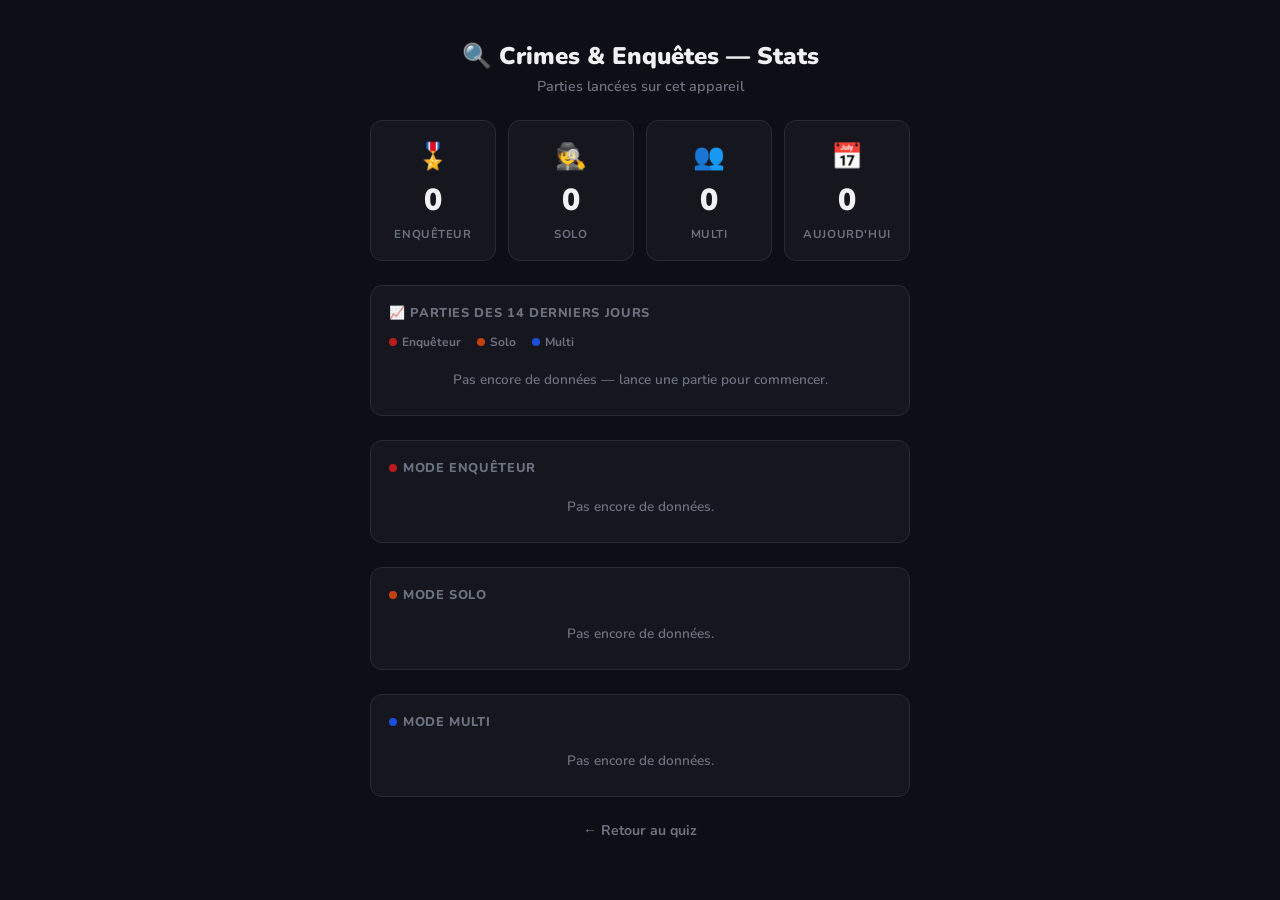
==== stats.html @ a08b73b3 "Stats : suivi des parties par mode (Enqueteur / Solo / Multi) - app.js : gcTrack(mode) stocke dans l" ====
<!DOCTYPE html>
<html lang="fr">
<head>
  <meta charset="UTF-8" />
  <meta name="viewport" content="width=device-width, initial-scale=1.0" />
  <title>Crimes & Enquêtes — Stats</title>
  <link rel="preconnect" href="https://fonts.googleapis.com" />
  <link href="https://fonts.googleapis.com/css2?family=Nunito:wght@400;600;700;800;900&display=swap" rel="stylesheet" />
  <style>
    :root {
      --bg:         #0e0e17;
      --card:       #16161f;
      --border:     #2a2a38;
      --accent:     #b91c1c;
      --accent-solo:#c2410c;
      --accent-multi:#1d4ed8;
      --text:       #f1f1f3;
      --text-muted: #6b7280;
      --radius:     12px;
    }
    *, *::before, *::after { box-sizing: border-box; margin: 0; padding: 0; }
    body {
      font-family: 'Nunito', sans-serif;
      background: var(--bg);
      color: var(--text);
      min-height: 100dvh;
      display: flex;
      flex-direction: column;
      align-items: center;
      padding: 40px 16px;
      gap: 24px;
    }

    .header { text-align: center; display: flex; flex-direction: column; gap: 4px; }
    .header h1 { font-size: 1.5rem; font-weight: 900; }
    .header p  { color: var(--text-muted); font-size: 0.9rem; font-weight: 600; }

    .cards {
      display: grid;
      grid-template-columns: repeat(2, 1fr);
      gap: 12px;
      width: 100%;
      max-width: 540px;
    }
    @media (min-width: 480px) {
      .cards { grid-template-columns: repeat(4, 1fr); }
    }

    .card {
      background: var(--card);
      border: 1px solid var(--border);
      border-radius: var(--radius);
      padding: 18px 12px;
      text-align: center;
      display: flex;
      flex-direction: column;
      gap: 5px;
    }
    .card-icon  { font-size: 1.6rem; }
    .card-value { font-size: 1.9rem; font-weight: 900; }
    .card-label { font-size: 0.72rem; font-weight: 700; color: var(--text-muted); text-transform: uppercase; letter-spacing: 0.05em; }

    .chart-section {
      width: 100%;
      max-width: 540px;
      background: var(--card);
      border: 1px solid var(--border);
      border-radius: var(--radius);
      padding: 18px;
      display: flex;
      flex-direction: column;
      gap: 12px;
    }
    .chart-title {
      font-size: 0.8rem;
      font-weight: 800;
      color: var(--text-muted);
      text-transform: uppercase;
      letter-spacing: 0.05em;
      display: flex;
      align-items: center;
      gap: 6px;
    }
    .dot {
      width: 8px; height: 8px; border-radius: 50%; flex-shrink: 0;
    }
    .dot-enqueteur { background: var(--accent); }
    .dot-solo      { background: var(--accent-solo); }
    .dot-multi     { background: var(--accent-multi); }

    .bar-row {
      display: flex;
      align-items: center;
      gap: 8px;
      font-size: 0.82rem;
    }
    .bar-date  { width: 36px; color: var(--text-muted); font-weight: 600; flex-shrink: 0; font-size: 0.72rem; }
    .bar-track { flex: 1; height: 8px; background: rgba(255,255,255,0.06); border-radius: 99px; overflow: hidden; }
    .bar-fill  { height: 100%; border-radius: 99px; transition: width 0.4s ease; }
    .bar-count { width: 22px; text-align: right; font-weight: 800; font-size: 0.78rem; color: var(--text-muted); }

    .legend {
      display: flex;
      gap: 16px;
      flex-wrap: wrap;
    }
    .legend-item {
      display: flex;
      align-items: center;
      gap: 5px;
      font-size: 0.75rem;
      font-weight: 700;
      color: var(--text-muted);
    }

    .stacked-bar-row {
      display: flex;
      align-items: center;
      gap: 8px;
      font-size: 0.82rem;
    }
    .stacked-bar-track {
      flex: 1;
      height: 10px;
      background: rgba(255,255,255,0.06);
      border-radius: 99px;
      overflow: hidden;
      display: flex;
    }
    .seg { height: 100%; transition: width 0.4s ease; }
    .seg-enqueteur { background: var(--accent); }
    .seg-solo      { background: var(--accent-solo); }
    .seg-multi     { background: var(--accent-multi); }

    .btn-back {
      color: var(--text-muted);
      text-decoration: none;
      font-weight: 700;
      font-size: 0.88rem;
    }
    .btn-back:hover { color: var(--text); }

    .empty { color: var(--text-muted); font-size: 0.85rem; font-weight: 600; text-align: center; padding: 8px 0; }
  </style>
</head>
<body>

  <div class="header">
    <h1>🔍 Crimes & Enquêtes — Stats</h1>
    <p>Parties lancées sur cet appareil</p>
  </div>

  <div class="cards">
    <div class="card">
      <span class="card-icon">🎖️</span>
      <span class="card-value" id="val-enqueteur">0</span>
      <span class="card-label">Enquêteur</span>
    </div>
    <div class="card">
      <span class="card-icon">🕵️</span>
      <span class="card-value" id="val-solo">0</span>
      <span class="card-label">Solo</span>
    </div>
    <div class="card">
      <span class="card-icon">👥</span>
      <span class="card-value" id="val-multi">0</span>
      <span class="card-label">Multi</span>
    </div>
    <div class="card">
      <span class="card-icon">📅</span>
      <span class="card-value" id="val-today">0</span>
      <span class="card-label">Aujourd'hui</span>
    </div>
  </div>

  <div class="chart-section">
    <div class="chart-title">📈 Parties des 14 derniers jours</div>
    <div class="legend">
      <div class="legend-item"><span class="dot dot-enqueteur"></span>Enquêteur</div>
      <div class="legend-item"><span class="dot dot-solo"></span>Solo</div>
      <div class="legend-item"><span class="dot dot-multi"></span>Multi</div>
    </div>
    <div id="chart-combined"></div>
  </div>

  <div class="chart-section">
    <div class="chart-title"><span class="dot dot-enqueteur"></span>Mode Enquêteur</div>
    <div id="chart-enqueteur"></div>
  </div>

  <div class="chart-section">
    <div class="chart-title"><span class="dot dot-solo"></span>Mode Solo</div>
    <div id="chart-solo"></div>
  </div>

  <div class="chart-section">
    <div class="chart-title"><span class="dot dot-multi"></span>Mode Multi</div>
    <div id="chart-multi"></div>
  </div>

  <a href="/" class="btn-back">← Retour au quiz</a>

  <script>
    function getLast14Days() {
      const days = [];
      for (let i = 13; i >= 0; i--) {
        const d = new Date();
        d.setDate(d.getDate() - i);
        days.push(d.toISOString().slice(0, 10));
      }
      return days;
    }

    function fmtDay(iso) {
      const d = new Date(iso + 'T00:00:00');
      return d.toLocaleDateString('fr-FR', { day: '2-digit', month: '2-digit' });
    }

    function renderStackedChart(containerId, days, data) {
      const container = document.getElementById(containerId);
      const maxTotal = Math.max(...days.map(d => {
        const row = data[d] || {};
        return (row.enqueteur || 0) + (row.solo || 0) + (row.multi || 0);
      }), 1);

      container.innerHTML = days.map(day => {
        const row = data[day] || {};
        const e = row.enqueteur || 0;
        const s = row.solo || 0;
        const m = row.multi || 0;
        const total = e + s + m;
        const pe = Math.round((e / maxTotal) * 100);
        const ps = Math.round((s / maxTotal) * 100);
        const pm = Math.round((m / maxTotal) * 100);
        return `
          <div class="stacked-bar-row">
            <span class="bar-date">${fmtDay(day)}</span>
            <div class="stacked-bar-track">
              <div class="seg seg-enqueteur" style="width:${pe}%"></div>
              <div class="seg seg-solo" style="width:${ps}%"></div>
              <div class="seg seg-multi" style="width:${pm}%"></div>
            </div>
            <span class="bar-count">${total || ''}</span>
          </div>`;
      }).join('');
    }

    function renderSimpleChart(containerId, days, data, mode, colorClass) {
      const container = document.getElementById(containerId);
      const max = Math.max(...days.map(d => (data[d] || {})[mode] || 0), 1);

      const hasData = days.some(d => ((data[d] || {})[mode] || 0) > 0);
      if (!hasData) {
        container.innerHTML = '<p class="empty">Pas encore de données.</p>';
        return;
      }

      container.innerHTML = days.map(day => {
        const count = (data[day] || {})[mode] || 0;
        const pct = Math.round((count / max) * 100);
        return `
          <div class="bar-row">
            <span class="bar-date">${fmtDay(day)}</span>
            <div class="bar-track">
              <div class="bar-fill ${colorClass}" style="width:${pct}%"></div>
            </div>
            <span class="bar-count">${count || ''}</span>
          </div>`;
      }).join('');
    }

    function render() {
      let data = {};
      try { data = JSON.parse(localStorage.getItem('crimes_stats') || '{}'); } catch(e) {}

      const days = getLast14Days();
      const today = new Date().toISOString().slice(0, 10);

      let totE = 0, totS = 0, totM = 0, todayTotal = 0;
      for (const [day, row] of Object.entries(data)) {
        totE += row.enqueteur || 0;
        totS += row.solo || 0;
        totM += row.multi || 0;
      }
      const todayRow = data[today] || {};
      todayTotal = (todayRow.enqueteur || 0) + (todayRow.solo || 0) + (todayRow.multi || 0);

      document.getElementById('val-enqueteur').textContent = totE;
      document.getElementById('val-solo').textContent = totS;
      document.getElementById('val-multi').textContent = totM;
      document.getElementById('val-today').textContent = todayTotal;

      const hasAny = days.some(d => {
        const row = data[d] || {};
        return (row.enqueteur || 0) + (row.solo || 0) + (row.multi || 0) > 0;
      });

      if (!hasAny) {
        document.getElementById('chart-combined').innerHTML =
          '<p class="empty">Pas encore de données — lance une partie pour commencer.</p>';
      } else {
        renderStackedChart('chart-combined', days, data);
      }

      renderSimpleChart('chart-enqueteur', days, data, 'enqueteur', 'seg-enqueteur');
      renderSimpleChart('chart-solo',      days, data, 'solo',      'seg-solo');
      renderSimpleChart('chart-multi',     days, data, 'multi',     'seg-multi');
    }

    render();
  </script>
</body>
</html>
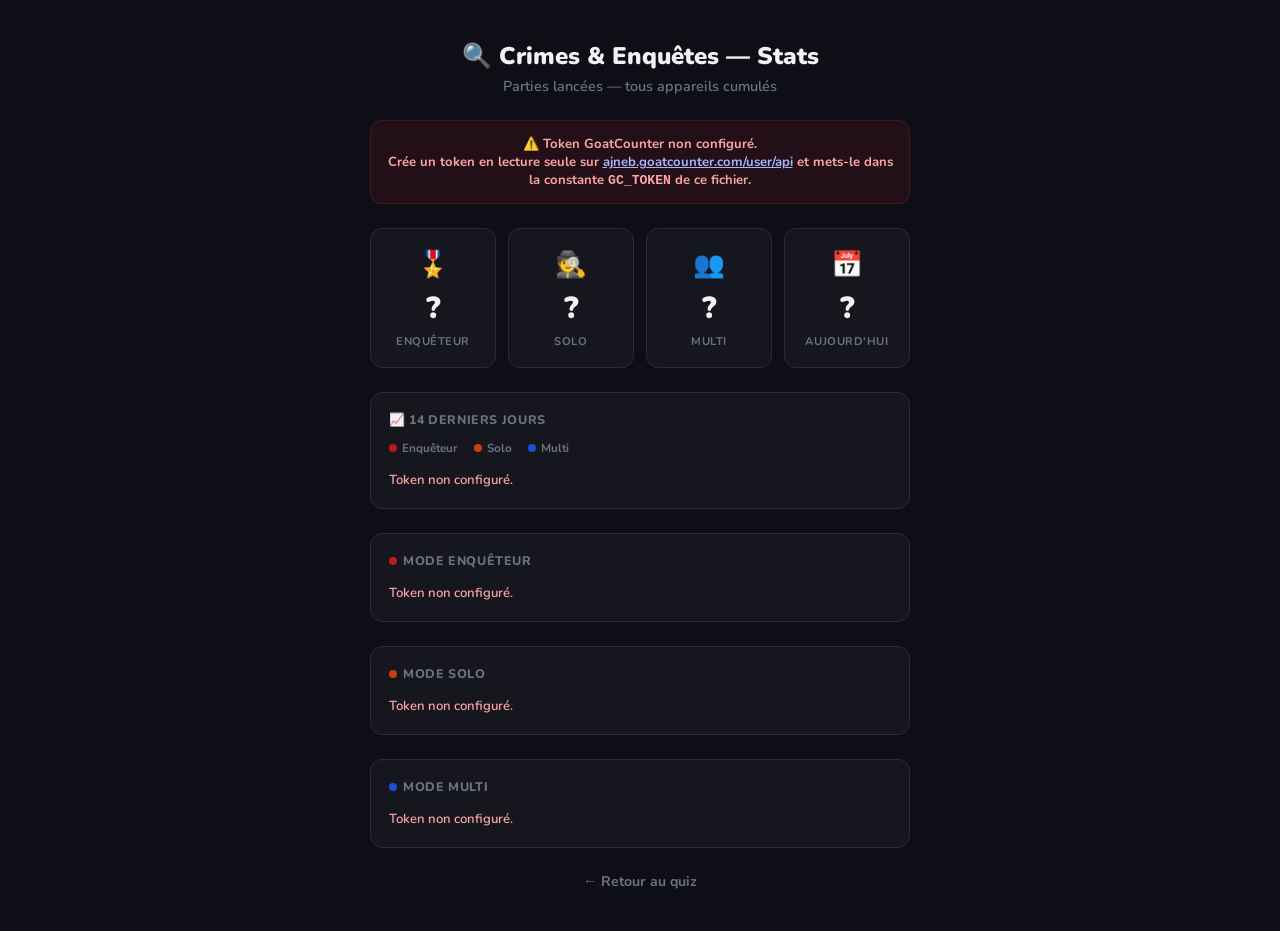
==== commit 81d2e9b3: "Stats : migration GoatCounter API avec token (cross-device) Replace localStorage par appels GoatCoun" ====
--- a/stats.html
+++ b/stats.html
@@ -8,15 +8,15 @@
   <link href="https://fonts.googleapis.com/css2?family=Nunito:wght@400;600;700;800;900&display=swap" rel="stylesheet" />
   <style>
     :root {
-      --bg:         #0e0e17;
-      --card:       #16161f;
-      --border:     #2a2a38;
-      --accent:     #b91c1c;
-      --accent-solo:#c2410c;
-      --accent-multi:#1d4ed8;
-      --text:       #f1f1f3;
-      --text-muted: #6b7280;
-      --radius:     12px;
+      --bg:          #0e0e17;
+      --card:        #16161f;
+      --border:      #2a2a38;
+      --accent-e:    #b91c1c;
+      --accent-s:    #c2410c;
+      --accent-m:    #1d4ed8;
+      --text:        #f1f1f3;
+      --text-muted:  #6b7280;
+      --radius:      12px;
     }
     *, *::before, *::after { box-sizing: border-box; margin: 0; padding: 0; }
     body {
@@ -31,10 +31,11 @@
       gap: 24px;
     }
 
-    .header { text-align: center; display: flex; flex-direction: column; gap: 4px; }
+    .header { text-align: center; }
     .header h1 { font-size: 1.5rem; font-weight: 900; }
-    .header p  { color: var(--text-muted); font-size: 0.9rem; font-weight: 600; }
-
+    .header p  { color: var(--text-muted); font-size: 0.9rem; font-weight: 600; margin-top: 4px; }
+
+    /* ── Cards ── */
     .cards {
       display: grid;
       grid-template-columns: repeat(2, 1fr);
@@ -42,9 +43,7 @@
       width: 100%;
       max-width: 540px;
     }
-    @media (min-width: 480px) {
-      .cards { grid-template-columns: repeat(4, 1fr); }
-    }
+    @media (min-width: 480px) { .cards { grid-template-columns: repeat(4, 1fr); } }
 
     .card {
       background: var(--card);
@@ -58,8 +57,9 @@
     }
     .card-icon  { font-size: 1.6rem; }
     .card-value { font-size: 1.9rem; font-weight: 900; }
-    .card-label { font-size: 0.72rem; font-weight: 700; color: var(--text-muted); text-transform: uppercase; letter-spacing: 0.05em; }
-
+    .card-label { font-size: 0.7rem; font-weight: 700; color: var(--text-muted); text-transform: uppercase; letter-spacing: 0.05em; }
+
+    /* ── Chart section ── */
     .chart-section {
       width: 100%;
       max-width: 540px;
@@ -72,7 +72,7 @@
       gap: 12px;
     }
     .chart-title {
-      font-size: 0.8rem;
+      font-size: 0.78rem;
       font-weight: 800;
       color: var(--text-muted);
       text-transform: uppercase;
@@ -81,126 +81,131 @@
       align-items: center;
       gap: 6px;
     }
-    .dot {
-      width: 8px; height: 8px; border-radius: 50%; flex-shrink: 0;
-    }
-    .dot-enqueteur { background: var(--accent); }
-    .dot-solo      { background: var(--accent-solo); }
-    .dot-multi     { background: var(--accent-multi); }
-
-    .bar-row {
-      display: flex;
-      align-items: center;
-      gap: 8px;
+    .dot { width: 8px; height: 8px; border-radius: 50%; flex-shrink: 0; }
+    .dot-e { background: var(--accent-e); }
+    .dot-s { background: var(--accent-s); }
+    .dot-m { background: var(--accent-m); }
+
+    /* ── Stacked bars ── */
+    .legend { display: flex; gap: 16px; flex-wrap: wrap; }
+    .legend-item {
+      display: flex; align-items: center; gap: 5px;
+      font-size: 0.73rem; font-weight: 700; color: var(--text-muted);
+    }
+    .bar-row { display: flex; align-items: center; gap: 8px; }
+    .bar-date { width: 36px; color: var(--text-muted); font-weight: 600; flex-shrink: 0; font-size: 0.7rem; }
+    .stacked-track { flex: 1; height: 10px; background: rgba(255,255,255,0.06); border-radius: 99px; overflow: hidden; display: flex; }
+    .seg { height: 100%; transition: width 0.4s ease; }
+    .seg-e { background: var(--accent-e); }
+    .seg-s { background: var(--accent-s); }
+    .seg-m { background: var(--accent-m); }
+    .simple-track { flex: 1; height: 8px; background: rgba(255,255,255,0.06); border-radius: 99px; overflow: hidden; }
+    .bar-fill { height: 100%; border-radius: 99px; transition: width 0.4s ease; }
+    .bar-count { width: 24px; text-align: right; font-weight: 800; font-size: 0.75rem; color: var(--text-muted); }
+
+    /* ── States ── */
+    .loading { color: var(--text-muted); font-size: 0.85rem; font-weight: 600; }
+    .error   { color: #fca5a5; font-size: 0.82rem; font-weight: 600; text-align: center; }
+    .error a { color: #a5b4fc; }
+
+    .btn-back {
+      color: var(--text-muted); text-decoration: none;
+      font-weight: 700; font-size: 0.88rem;
+    }
+    .btn-back:hover { color: var(--text); }
+
+    .token-warning {
+      background: rgba(185,28,28,0.12);
+      border: 1px solid rgba(185,28,28,0.3);
+      border-radius: var(--radius);
+      padding: 14px 16px;
       font-size: 0.82rem;
-    }
-    .bar-date  { width: 36px; color: var(--text-muted); font-weight: 600; flex-shrink: 0; font-size: 0.72rem; }
-    .bar-track { flex: 1; height: 8px; background: rgba(255,255,255,0.06); border-radius: 99px; overflow: hidden; }
-    .bar-fill  { height: 100%; border-radius: 99px; transition: width 0.4s ease; }
-    .bar-count { width: 22px; text-align: right; font-weight: 800; font-size: 0.78rem; color: var(--text-muted); }
-
-    .legend {
-      display: flex;
-      gap: 16px;
-      flex-wrap: wrap;
-    }
-    .legend-item {
-      display: flex;
-      align-items: center;
-      gap: 5px;
-      font-size: 0.75rem;
       font-weight: 700;
-      color: var(--text-muted);
-    }
-
-    .stacked-bar-row {
-      display: flex;
-      align-items: center;
-      gap: 8px;
-      font-size: 0.82rem;
-    }
-    .stacked-bar-track {
-      flex: 1;
-      height: 10px;
-      background: rgba(255,255,255,0.06);
-      border-radius: 99px;
-      overflow: hidden;
-      display: flex;
-    }
-    .seg { height: 100%; transition: width 0.4s ease; }
-    .seg-enqueteur { background: var(--accent); }
-    .seg-solo      { background: var(--accent-solo); }
-    .seg-multi     { background: var(--accent-multi); }
-
-    .btn-back {
-      color: var(--text-muted);
-      text-decoration: none;
-      font-weight: 700;
-      font-size: 0.88rem;
-    }
-    .btn-back:hover { color: var(--text); }
-
-    .empty { color: var(--text-muted); font-size: 0.85rem; font-weight: 600; text-align: center; padding: 8px 0; }
+      color: #fca5a5;
+      max-width: 540px;
+      width: 100%;
+      text-align: center;
+    }
+    .token-warning a { color: #a5b4fc; }
   </style>
 </head>
 <body>
 
   <div class="header">
     <h1>🔍 Crimes & Enquêtes — Stats</h1>
-    <p>Parties lancées sur cet appareil</p>
+    <p>Parties lancées — tous appareils cumulés</p>
+  </div>
+
+  <!-- Shown only when token not set -->
+  <div class="token-warning" id="token-warning" style="display:none">
+    ⚠️ Token GoatCounter non configuré.<br>
+    Crée un token en lecture seule sur
+    <a href="https://ajneb.goatcounter.com/user/api" target="_blank">ajneb.goatcounter.com/user/api</a>
+    et mets-le dans la constante <code>GC_TOKEN</code> de ce fichier.
   </div>
 
   <div class="cards">
     <div class="card">
       <span class="card-icon">🎖️</span>
-      <span class="card-value" id="val-enqueteur">0</span>
+      <span class="card-value" id="val-e">—</span>
       <span class="card-label">Enquêteur</span>
     </div>
     <div class="card">
       <span class="card-icon">🕵️</span>
-      <span class="card-value" id="val-solo">0</span>
+      <span class="card-value" id="val-s">—</span>
       <span class="card-label">Solo</span>
     </div>
     <div class="card">
       <span class="card-icon">👥</span>
-      <span class="card-value" id="val-multi">0</span>
+      <span class="card-value" id="val-m">—</span>
       <span class="card-label">Multi</span>
     </div>
     <div class="card">
       <span class="card-icon">📅</span>
-      <span class="card-value" id="val-today">0</span>
+      <span class="card-value" id="val-today">—</span>
       <span class="card-label">Aujourd'hui</span>
     </div>
   </div>
 
   <div class="chart-section">
-    <div class="chart-title">📈 Parties des 14 derniers jours</div>
+    <div class="chart-title">📈 14 derniers jours</div>
     <div class="legend">
-      <div class="legend-item"><span class="dot dot-enqueteur"></span>Enquêteur</div>
-      <div class="legend-item"><span class="dot dot-solo"></span>Solo</div>
-      <div class="legend-item"><span class="dot dot-multi"></span>Multi</div>
-    </div>
-    <div id="chart-combined"></div>
+      <div class="legend-item"><span class="dot dot-e"></span>Enquêteur</div>
+      <div class="legend-item"><span class="dot dot-s"></span>Solo</div>
+      <div class="legend-item"><span class="dot dot-m"></span>Multi</div>
+    </div>
+    <div id="chart-stacked"><span class="loading">Chargement…</span></div>
   </div>
 
   <div class="chart-section">
-    <div class="chart-title"><span class="dot dot-enqueteur"></span>Mode Enquêteur</div>
-    <div id="chart-enqueteur"></div>
+    <div class="chart-title"><span class="dot dot-e"></span>Mode Enquêteur</div>
+    <div id="chart-e"><span class="loading">Chargement…</span></div>
   </div>
 
   <div class="chart-section">
-    <div class="chart-title"><span class="dot dot-solo"></span>Mode Solo</div>
-    <div id="chart-solo"></div>
+    <div class="chart-title"><span class="dot dot-s"></span>Mode Solo</div>
+    <div id="chart-s"><span class="loading">Chargement…</span></div>
   </div>
 
   <div class="chart-section">
-    <div class="chart-title"><span class="dot dot-multi"></span>Mode Multi</div>
-    <div id="chart-multi"></div>
+    <div class="chart-title"><span class="dot dot-m"></span>Mode Multi</div>
+    <div id="chart-m"><span class="loading">Chargement…</span></div>
   </div>
 
   <a href="/" class="btn-back">← Retour au quiz</a>
 
   <script>
+    // ── Config ─────────────────────────────────────────────────────
+    const GC_BASE  = 'https://ajneb.goatcounter.com/api/v0';
+    const GC_TOKEN = 'GOATCOUNTER_TOKEN'; // ← remplace par ton token API (read only)
+
+    const MODES = [
+      { key: 'e', path: 'crimes/enqueteur', label: 'Enquêteur', seg: 'seg-e', fill: '#b91c1c' },
+      { key: 's', path: 'crimes/solo',      label: 'Solo',       seg: 'seg-s', fill: '#c2410c' },
+      { key: 'm', path: 'crimes/multi',     label: 'Multi',      seg: 'seg-m', fill: '#1d4ed8' },
+    ];
+
+    // ── Helpers ────────────────────────────────────────────────────
     function getLast14Days() {
       const days = [];
       for (let i = 13; i >= 0; i--) {
@@ -216,98 +221,132 @@
       return d.toLocaleDateString('fr-FR', { day: '2-digit', month: '2-digit' });
     }
 
-    function renderStackedChart(containerId, days, data) {
-      const container = document.getElementById(containerId);
-      const maxTotal = Math.max(...days.map(d => {
-        const row = data[d] || {};
-        return (row.enqueteur || 0) + (row.solo || 0) + (row.multi || 0);
-      }), 1);
+    function gcFetch(path, params) {
+      const url = `${GC_BASE}${path}?${params}`;
+      return fetch(url, {
+        headers: { Authorization: `Bearer ${GC_TOKEN}`, Accept: 'application/json' }
+      });
+    }
+
+    // ── Fetch per-mode daily data ──────────────────────────────────
+    async function fetchModeDays(modePath, days) {
+      const start = days[0];
+      const end   = days[days.length - 1];
+      const params = new URLSearchParams({ start, end, daily: 'true', limit: 14,
+                                           path: modePath });
+      const res = await gcFetch('/stats/hits', params);
+      if (!res.ok) throw new Error(`${res.status}`);
+      const data = await res.json();
+      // Build a map day→count from the response
+      const map = {};
+      for (const h of (data.hits ?? [])) map[h.day] = h.count ?? 0;
+      return map;
+    }
+
+    // ── Render stacked chart ───────────────────────────────────────
+    function renderStacked(days, maps) {
+      const container = document.getElementById('chart-stacked');
+      const maxTotal = Math.max(...days.map(d =>
+        MODES.reduce((s, m) => s + (maps[m.key][d] || 0), 0)
+      ), 1);
 
       container.innerHTML = days.map(day => {
-        const row = data[day] || {};
-        const e = row.enqueteur || 0;
-        const s = row.solo || 0;
-        const m = row.multi || 0;
-        const total = e + s + m;
-        const pe = Math.round((e / maxTotal) * 100);
-        const ps = Math.round((s / maxTotal) * 100);
-        const pm = Math.round((m / maxTotal) * 100);
+        const counts = MODES.map(m => maps[m.key][day] || 0);
+        const total  = counts.reduce((a, b) => a + b, 0);
+        const pcts   = counts.map(c => Math.round((c / maxTotal) * 100));
+        const segs   = MODES.map((m, i) =>
+          `<div class="seg ${m.seg}" style="width:${pcts[i]}%"></div>`
+        ).join('');
         return `
-          <div class="stacked-bar-row">
+          <div class="bar-row">
             <span class="bar-date">${fmtDay(day)}</span>
-            <div class="stacked-bar-track">
-              <div class="seg seg-enqueteur" style="width:${pe}%"></div>
-              <div class="seg seg-solo" style="width:${ps}%"></div>
-              <div class="seg seg-multi" style="width:${pm}%"></div>
-            </div>
+            <div class="stacked-track">${segs}</div>
             <span class="bar-count">${total || ''}</span>
           </div>`;
       }).join('');
     }
 
-    function renderSimpleChart(containerId, days, data, mode, colorClass) {
+    // ── Render simple chart per mode ───────────────────────────────
+    function renderSimple(containerId, days, map, fill) {
       const container = document.getElementById(containerId);
-      const max = Math.max(...days.map(d => (data[d] || {})[mode] || 0), 1);
-
-      const hasData = days.some(d => ((data[d] || {})[mode] || 0) > 0);
+      const max = Math.max(...days.map(d => map[d] || 0), 1);
+      const hasData = days.some(d => (map[d] || 0) > 0);
+
       if (!hasData) {
-        container.innerHTML = '<p class="empty">Pas encore de données.</p>';
+        container.innerHTML = '<span class="loading">Pas encore de données.</span>';
         return;
       }
 
       container.innerHTML = days.map(day => {
-        const count = (data[day] || {})[mode] || 0;
-        const pct = Math.round((count / max) * 100);
+        const count = map[day] || 0;
+        const pct   = Math.round((count / max) * 100);
         return `
           <div class="bar-row">
             <span class="bar-date">${fmtDay(day)}</span>
-            <div class="bar-track">
-              <div class="bar-fill ${colorClass}" style="width:${pct}%"></div>
+            <div class="simple-track">
+              <div class="bar-fill" style="width:${pct}%; background:${fill}"></div>
             </div>
             <span class="bar-count">${count || ''}</span>
           </div>`;
       }).join('');
     }
 
-    function render() {
-      let data = {};
-      try { data = JSON.parse(localStorage.getItem('crimes_stats') || '{}'); } catch(e) {}
+    // ── Main ───────────────────────────────────────────────────────
+    async function main() {
+      if (GC_TOKEN === 'GOATCOUNTER_TOKEN') {
+        document.getElementById('token-warning').style.display = '';
+        ['chart-stacked','chart-e','chart-s','chart-m'].forEach(id => {
+          document.getElementById(id).innerHTML =
+            '<span class="error">Token non configuré.</span>';
+        });
+        ['val-e','val-s','val-m','val-today'].forEach(id => {
+          document.getElementById(id).textContent = '?';
+        });
+        return;
+      }
 
       const days = getLast14Days();
-      const today = new Date().toISOString().slice(0, 10);
-
-      let totE = 0, totS = 0, totM = 0, todayTotal = 0;
-      for (const [day, row] of Object.entries(data)) {
-        totE += row.enqueteur || 0;
-        totS += row.solo || 0;
-        totM += row.multi || 0;
+      const today = days[days.length - 1];
+
+      try {
+        const maps = {};
+        await Promise.all(MODES.map(async m => {
+          maps[m.key] = await fetchModeDays(m.path, days);
+        }));
+
+        // Totals (all time — also query a larger range for grand totals)
+        const start2020 = '2020-01-01';
+        const totals = {};
+        await Promise.all(MODES.map(async m => {
+          const params = new URLSearchParams({ start: start2020, end: today, limit: 1,
+                                               path: m.path });
+          const res = await gcFetch('/stats/hits', params);
+          const data = res.ok ? await res.json() : { total: 0 };
+          totals[m.key] = data.total ?? (data.hits ?? []).reduce((s, h) => s + (h.count ?? 0), 0);
+        }));
+
+        document.getElementById('val-e').textContent = totals.e ?? '—';
+        document.getElementById('val-s').textContent = totals.s ?? '—';
+        document.getElementById('val-m').textContent = totals.m ?? '—';
+
+        const todayTotal = MODES.reduce((s, m) => s + (maps[m.key][today] || 0), 0);
+        document.getElementById('val-today').textContent = todayTotal;
+
+        renderStacked(days, maps);
+        MODES.forEach(m => renderSimple('chart-' + m.key, days, maps[m.key], m.fill));
+
+      } catch(err) {
+        const msg = `<p class="error">Erreur de chargement (${err.message}).<br>
+          <a href="https://ajneb.goatcounter.com" target="_blank">
+          Ouvre le dashboard GoatCounter ↗</a></p>`;
+        ['chart-stacked','chart-e','chart-s','chart-m'].forEach(id => {
+          document.getElementById(id).innerHTML = msg;
+        });
+        console.error(err);
       }
-      const todayRow = data[today] || {};
-      todayTotal = (todayRow.enqueteur || 0) + (todayRow.solo || 0) + (todayRow.multi || 0);
-
-      document.getElementById('val-enqueteur').textContent = totE;
-      document.getElementById('val-solo').textContent = totS;
-      document.getElementById('val-multi').textContent = totM;
-      document.getElementById('val-today').textContent = todayTotal;
-
-      const hasAny = days.some(d => {
-        const row = data[d] || {};
-        return (row.enqueteur || 0) + (row.solo || 0) + (row.multi || 0) > 0;
-      });
-
-      if (!hasAny) {
-        document.getElementById('chart-combined').innerHTML =
-          '<p class="empty">Pas encore de données — lance une partie pour commencer.</p>';
-      } else {
-        renderStackedChart('chart-combined', days, data);
-      }
-
-      renderSimpleChart('chart-enqueteur', days, data, 'enqueteur', 'seg-enqueteur');
-      renderSimpleChart('chart-solo',      days, data, 'solo',      'seg-solo');
-      renderSimpleChart('chart-multi',     days, data, 'multi',     'seg-multi');
-    }
-
-    render();
+    }
+
+    main();
   </script>
 </body>
 </html>
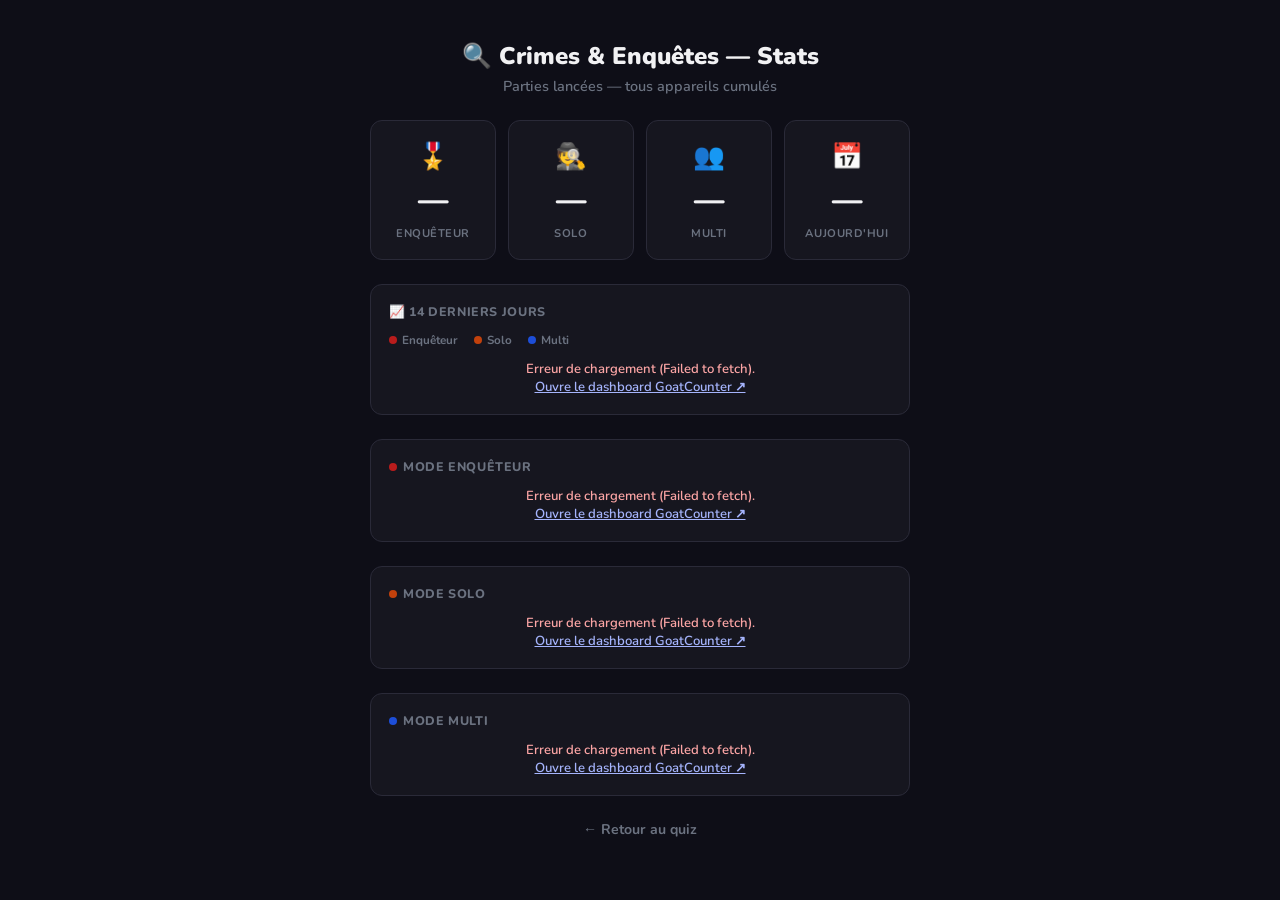
==== commit d5ac7eb6: "stats: set GoatCounter token for live API stats Co-Authored-By: Claude Sonnet 4.6 <noreply@anthropic" ====
--- a/stats.html
+++ b/stats.html
@@ -197,7 +197,7 @@
   <script>
     // ── Config ─────────────────────────────────────────────────────
     const GC_BASE  = 'https://ajneb.goatcounter.com/api/v0';
-    const GC_TOKEN = 'GOATCOUNTER_TOKEN'; // ← remplace par ton token API (read only)
+    const GC_TOKEN = '1zgsvwjk287ez1gqt80clz1sduh02a3t6rocd71szr85bscfrpk';
 
     const MODES = [
       { key: 'e', path: 'crimes/enqueteur', label: 'Enquêteur', seg: 'seg-e', fill: '#b91c1c' },
